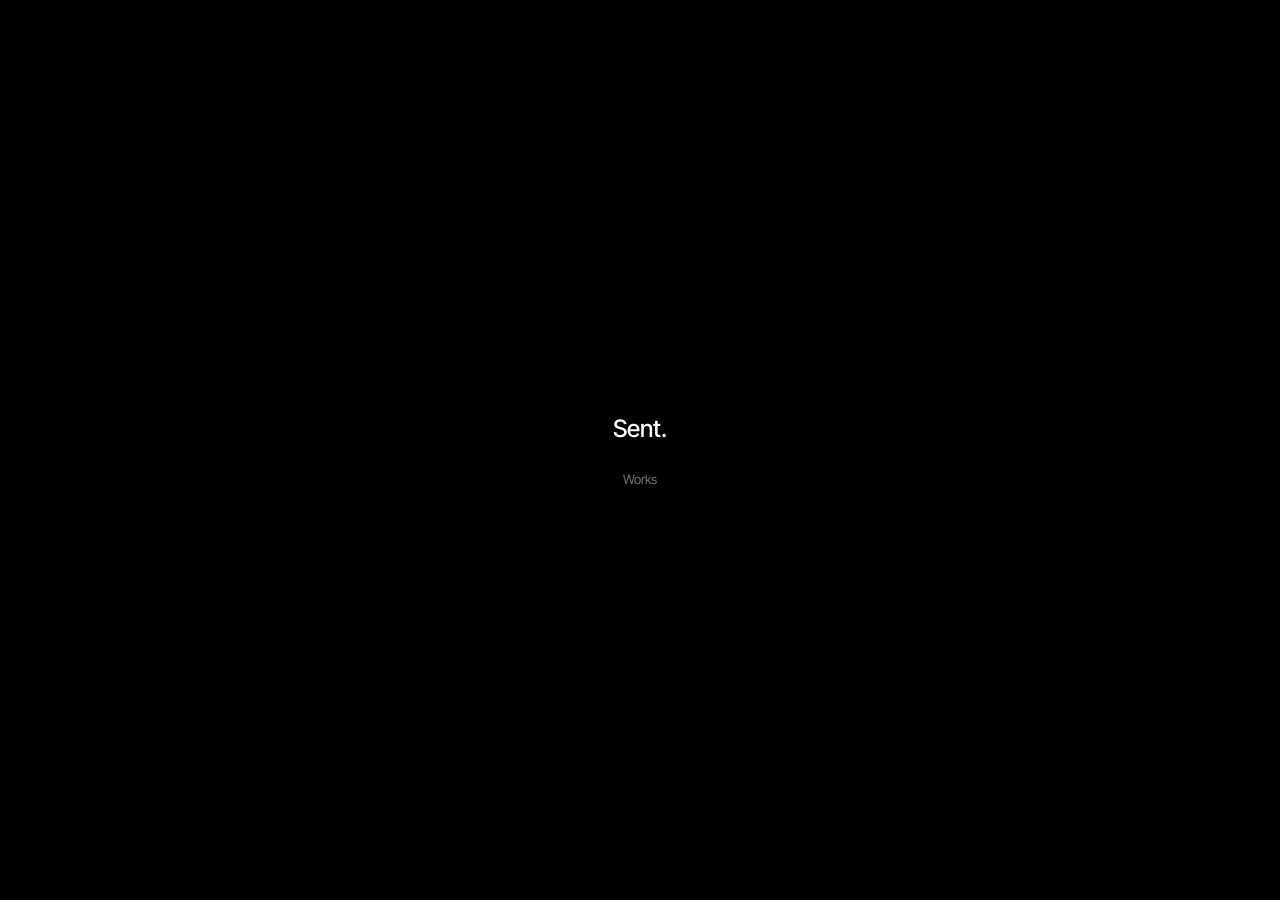
==== thank-you/index.html @ 7d297db4 "Initial commit" ====
<!DOCTYPE html>
<html lang="en">
<head>
  <meta charset="utf-8">
  <meta name="viewport" content="width=device-width, initial-scale=1">
  <title>Sent. — Yuma Tanemura</title>
  <link rel="preconnect" href="https://fonts.googleapis.com">
  <link rel="preconnect" href="https://fonts.gstatic.com" crossorigin>
  <link href="https://fonts.googleapis.com/css2?family=Inter+Tight:wght@400;500&display=swap" rel="stylesheet">
  <link rel="stylesheet" href="../assets/styles.css">
</head>
<body class="thank-you-page">
  <main class="thank-you">
    <p class="thank-you__sent">Sent.</p>
    <a class="thank-you__back" href="../#works">Works</a>
  </main>
</body>
</html>
---- assets/styles.css ----
:root {
  --black: #000;
  --ink: #0a0a0a;
  --white: #fff;
  --muted: #737373;
  --eyebrow: #8a8a8a;
  --blurb: #b8b8b8;
  --name: #f2f2f2;
  --tile: #1c1c1e;
  --blue: #1e4bff;
  --pad: 48px;
  --max: 1200px;
  --font: "Inter Tight", system-ui, sans-serif;
  --display: "Gasoek One", system-ui, sans-serif;
}

*,
*::before,
*::after {
  box-sizing: border-box;
}

html {
  scroll-behavior: smooth;
}

body {
  margin: 0;
  background: var(--black);
  color: var(--white);
  font-family: var(--font);
  font-weight: 400;
  line-height: 1.4;
  -webkit-font-smoothing: antialiased;
}

img {
  display: block;
  max-width: 100%;
  height: auto;
}

a {
  color: inherit;
  text-decoration: none;
}

.shell {
  width: min(100%, var(--max));
  margin-inline: auto;
  padding-inline: var(--pad);
}

.site-header {
  width: 100%;
  background: var(--black);
}

.site-header .shell {
  display: flex;
  align-items: center;
  justify-content: space-between;
  height: 48px;
}

.logo {
  font-size: 13px;
  font-weight: 500;
  color: var(--white);
}

.nav {
  display: flex;
  gap: 28px;
}

.nav a {
  font-size: 13px;
  font-weight: 400;
  color: var(--muted);
}

.nav a:hover {
  color: var(--white);
}

.profile {
  width: 100%;
  background: var(--black);
}

.profile__shell {
  display: flex;
  align-items: flex-end;
  justify-content: space-between;
  gap: 48px;
  padding-top: 64px;
  padding-bottom: 96px;
  min-height: 880px;
}

.portrait-frame {
  flex: 0 0 auto;
  width: min(560px, 46vw);
  aspect-ratio: 560 / 720;
  overflow: hidden;
  background: #111;
}

.portrait {
  width: 100%;
  height: 100%;
  object-fit: cover;
}

.hero-copy {
  flex: 1 1 0;
  max-width: 496px;
  display: flex;
  flex-direction: column;
  gap: 28px;
  min-height: 720px;
  justify-content: flex-end;
}

.eyebrow {
  margin: 0;
  font-size: 12px;
  font-weight: 500;
  letter-spacing: 0.04em;
  text-transform: uppercase;
  color: var(--eyebrow);
}

.blurb {
  margin: 0;
  font-size: 15px;
  color: var(--blurb);
}

.name-lockup {
  margin: 0;
  max-width: 329px;
  font-family: var(--display);
  font-size: 40px;
  font-weight: 400;
  line-height: 1.5;
  color: var(--name);
}

.name-line {
  display: block;
  white-space: nowrap;
}

.works {
  width: 100%;
  background: var(--black);
}

.works__shell {
  display: flex;
  flex-direction: column;
  gap: 40px;
  padding-top: 80px;
  padding-bottom: 80px;
}

.works-rows {
  display: flex;
  flex-direction: column;
  gap: 32px;
}

.marquee {
  overflow: hidden;
  width: 100%;
  height: 240px;
}

.marquee__track {
  display: flex;
  gap: 24px;
  width: max-content;
  height: 100%;
  animation: marquee-left 48s linear infinite;
}

.marquee--top .marquee__track {
  animation-duration: 42s;
}

.marquee--bottom .marquee__track {
  animation-duration: 56s;
  animation-delay: -18s;
}

.tile {
  flex: 0 0 auto;
  width: 240px;
  height: 240px;
  background: var(--tile);
}

@keyframes marquee-left {
  from { transform: translateX(0); }
  to { transform: translateX(-50%); }
}

@media (prefers-reduced-motion: reduce) {
  .marquee__track {
    animation: none;
  }
}

.works-footer {
  display: flex;
  justify-content: flex-end;
}

.view-all {
  font-size: 13px;
  color: var(--muted);
}

.view-all:hover {
  color: var(--white);
}

.contact {
  width: 100%;
  background: var(--blue);
  color: var(--ink);
}

.contact__shell {
  display: flex;
  align-items: flex-start;
  justify-content: space-between;
  gap: 48px;
  padding-top: 80px;
  padding-bottom: 80px;
  min-height: 532px;
}

.contact-left,
.contact-form {
  width: min(520px, 100%);
}

.contact-left {
  display: flex;
  flex-direction: column;
  gap: 20px;
}

.contact-heading {
  margin: 0;
  font-size: clamp(28px, 3vw, 36px);
  font-weight: 500;
  line-height: 1.15;
  color: var(--ink);
}

.contact-mail {
  font-size: 16px;
  color: var(--ink);
}

.contact-mail:hover {
  text-decoration: underline;
}

.contact-form {
  display: flex;
  flex-direction: column;
  gap: 20px;
}

.field {
  display: flex;
  flex-direction: column;
  gap: 8px;
}

.field label {
  font-size: 13px;
  color: var(--ink);
}

.field input,
.field textarea {
  width: 100%;
  border: 0;
  border-radius: 8px;
  background: var(--white);
  color: var(--ink);
  font: inherit;
  font-size: 14px;
}

.field input {
  height: 40px;
  padding: 0 14px;
  line-height: 40px;
}

.field textarea {
  min-height: 120px;
  padding: 12px 14px;
  line-height: 1.4;
  resize: vertical;
}

.field input::placeholder,
.field textarea::placeholder {
  color: var(--ink);
  opacity: 1;
}

.field input:focus,
.field textarea:focus {
  outline: 2px solid var(--ink);
  outline-offset: 2px;
}

.send {
  align-self: flex-end;
  display: inline-flex;
  align-items: center;
  justify-content: center;
  gap: 6px;
  width: 112px;
  height: 40px;
  border: 0;
  border-radius: 8px;
  background: var(--ink);
  color: var(--white);
  font: inherit;
  font-size: 14px;
  font-weight: 500;
  cursor: pointer;
}

.send:hover {
  opacity: 0.92;
}

.send:disabled {
  opacity: 0.6;
  cursor: wait;
}

.send-icon {
  display: block;
}

.thank-you-page {
  min-height: 100vh;
  background: var(--black);
}

.thank-you {
  min-height: 100vh;
  display: flex;
  flex-direction: column;
  align-items: center;
  justify-content: center;
  gap: 24px;
  padding: 48px;
}

.thank-you__sent {
  margin: 0;
  font-size: 24px;
  font-weight: 500;
  color: var(--white);
}

.thank-you__back {
  font-size: 13px;
  color: var(--muted);
}

.thank-you__back:hover {
  color: var(--white);
}

@media (max-width: 900px) {
  :root { --pad: 24px; }

  .profile__shell,
  .contact__shell {
    flex-direction: column;
    align-items: stretch;
    min-height: 0;
  }

  .portrait-frame {
    width: 100%;
    max-width: 560px;
  }

  .hero-copy {
    min-height: 0;
    max-width: none;
  }

  .name-lockup {
    margin: 0;
  }

  .marquee {
    height: 160px;
  }

  .tile {
    width: 160px;
    height: 160px;
  }
}
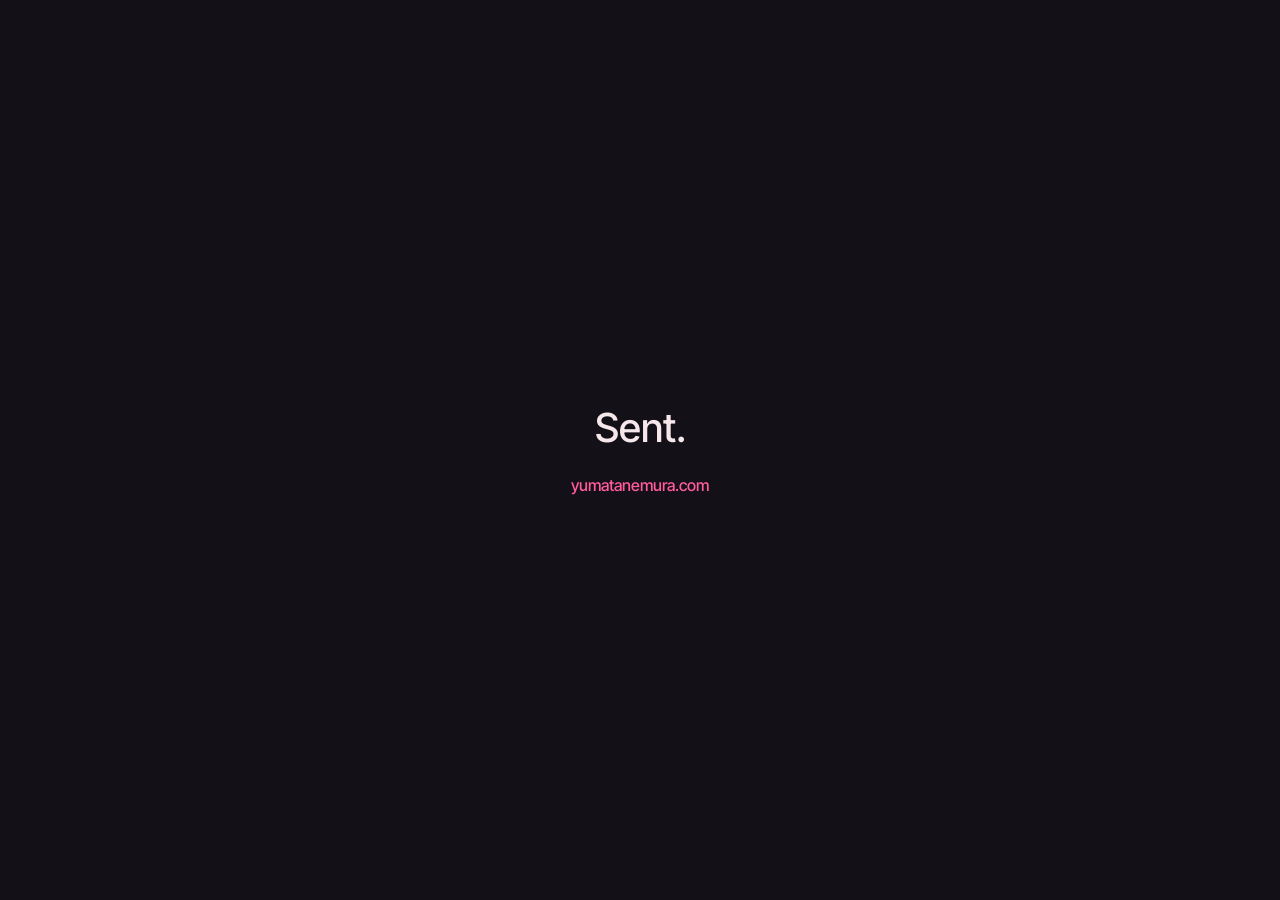
==== commit cf905218: "Rebuild the homepage in the dark-cute direction. The wordmark types on once, the SUN ring turns coun" ====
--- a/thank-you/index.html
+++ b/thank-you/index.html
@@ -3,6 +3,7 @@
 <head>
   <meta charset="utf-8">
   <meta name="viewport" content="width=device-width, initial-scale=1">
+  <meta name="robots" content="noindex">
   <title>Sent. — Yuma Tanemura</title>
   <link rel="preconnect" href="https://fonts.googleapis.com">
   <link rel="preconnect" href="https://fonts.gstatic.com" crossorigin>
@@ -12,7 +13,7 @@
 <body class="thank-you-page">
   <main class="thank-you">
     <p class="thank-you__sent">Sent.</p>
-    <a class="thank-you__back" href="../#works">Works</a>
+    <a class="thank-you__back" href="/">yumatanemura.com</a>
   </main>
 </body>
 </html>
--- a/assets/styles.css
+++ b/assets/styles.css
@@ -1,17 +1,17 @@
 :root {
-  --black: #000;
-  --ink: #0a0a0a;
-  --white: #fff;
-  --muted: #737373;
-  --eyebrow: #8a8a8a;
-  --blurb: #b8b8b8;
-  --name: #f2f2f2;
-  --tile: #1c1c1e;
-  --blue: #1e4bff;
-  --pad: 48px;
-  --max: 1200px;
-  --font: "Inter Tight", system-ui, sans-serif;
-  --display: "Gasoek One", system-ui, sans-serif;
+  --night: #141018;
+  --blush: #f6e7ea;
+  --mute: #cdb8c4;
+  --candy: #ff5c9a;
+  --field: #f8ebef;
+  --ink: #1a1216;
+  --hint: #8e7280;
+  --stage: #2a1620;
+  --stage-top: #321c28;
+  --stage-bottom: #24141c;
+  --gutter: 51px;
+  --ui: "Inter Tight", system-ui, sans-serif;
+  --display: "Baloo 2", system-ui, sans-serif;
 }
 
 *,
@@ -26,18 +26,18 @@
 
 body {
   margin: 0;
-  background: var(--black);
-  color: var(--white);
-  font-family: var(--font);
+  background: var(--night);
+  color: var(--blush);
+  font-family: var(--ui);
   font-weight: 400;
-  line-height: 1.4;
+  font-size: 16px;
+  line-height: 1.2;
   -webkit-font-smoothing: antialiased;
 }
 
-img {
-  display: block;
-  max-width: 100%;
-  height: auto;
+::selection {
+  background: var(--candy);
+  color: var(--ink);
 }
 
 a {
@@ -45,233 +45,244 @@
   text-decoration: none;
 }
 
+a:focus-visible,
+button:focus-visible,
+input:focus-visible,
+textarea:focus-visible {
+  outline: 2px solid var(--candy);
+  outline-offset: 3px;
+}
+
 .shell {
-  width: min(100%, var(--max));
+  width: min(1200px, 100%);
   margin-inline: auto;
-  padding-inline: var(--pad);
+  padding-inline: var(--gutter);
 }
 
 .site-header {
-  width: 100%;
-  background: var(--black);
+  padding-top: 28px;
 }
 
 .site-header .shell {
   display: flex;
+  align-items: baseline;
+  justify-content: space-between;
+  flex-wrap: wrap;
+  gap: 12px 28px;
+}
+
+.logo,
+.nav a,
+.section-label,
+.site-footer {
+  font-size: 15px;
+  font-weight: 500;
+  line-height: 1.2;
+}
+
+.logo {
+  color: var(--blush);
+}
+
+.logo:hover,
+.about__links a:hover,
+.contact__mail:hover,
+.thank-you__back:hover {
+  text-decoration: underline;
+  text-underline-offset: 3px;
+}
+
+.nav {
+  display: flex;
+  gap: 28px;
+  margin-left: auto;
+}
+
+.nav a {
+  color: var(--mute);
+}
+
+.nav a:hover {
+  color: var(--blush);
+}
+
+.wordmark {
+  margin: 84px 0 0;
+  color: var(--candy);
+  font-family: var(--display);
+  font-weight: 800;
+  font-size: min(156px, calc((100vw - 2 * var(--gutter)) / 7.0385));
+  line-height: 1.2;
+  letter-spacing: -0.01282em;
+  white-space: nowrap;
+}
+
+.wordmark__ch {
+  display: inline-block;
+}
+
+@media (prefers-reduced-motion: no-preference) {
+  .wordmark__ch {
+    opacity: 0;
+    animation: letter-in 40ms linear forwards;
+    animation-delay: calc(var(--i) * 75ms);
+  }
+}
+
+@keyframes letter-in {
+  to { opacity: 1; }
+}
+
+.about {
+  margin-top: 151px;
+}
+
+.section-label {
+  margin: 0;
+  color: var(--mute);
+  text-align: center;
+}
+
+.about__lockup {
+  display: grid;
+  grid-template-columns: 1fr auto 1fr;
   align-items: center;
-  justify-content: space-between;
-  height: 48px;
-}
-
-.logo {
-  font-size: 13px;
-  font-weight: 500;
-  color: var(--white);
-}
-
-.nav {
-  display: flex;
-  gap: 28px;
-}
-
-.nav a {
-  font-size: 13px;
+  column-gap: 96px;
+  margin-top: 19px;
+}
+
+.about__bio,
+.about__links {
+  margin: 0;
+  font-size: 16px;
   font-weight: 400;
-  color: var(--muted);
-}
-
-.nav a:hover {
-  color: var(--white);
-}
-
-.profile {
-  width: 100%;
-  background: var(--black);
-}
-
-.profile__shell {
-  display: flex;
-  align-items: flex-end;
-  justify-content: space-between;
-  gap: 48px;
-  padding-top: 64px;
-  padding-bottom: 96px;
-  min-height: 880px;
-}
-
-.portrait-frame {
-  flex: 0 0 auto;
-  width: min(560px, 46vw);
-  aspect-ratio: 560 / 720;
-  overflow: hidden;
-  background: #111;
-}
-
-.portrait {
-  width: 100%;
-  height: 100%;
-  object-fit: cover;
-}
-
-.hero-copy {
-  flex: 1 1 0;
-  max-width: 496px;
-  display: flex;
-  flex-direction: column;
-  gap: 28px;
-  min-height: 720px;
-  justify-content: flex-end;
-}
-
-.eyebrow {
-  margin: 0;
-  font-size: 12px;
-  font-weight: 500;
-  letter-spacing: 0.04em;
-  text-transform: uppercase;
-  color: var(--eyebrow);
-}
-
-.blurb {
-  margin: 0;
-  font-size: 15px;
-  color: var(--blurb);
-}
-
-.name-lockup {
-  margin: 0;
-  max-width: 329px;
-  font-family: var(--display);
-  font-size: 40px;
-  font-weight: 400;
-  line-height: 1.5;
-  color: var(--name);
-}
-
-.name-line {
-  display: block;
-  white-space: nowrap;
+  line-height: 1.2;
+}
+
+.about__bio {
+  justify-self: end;
+}
+
+.about__links {
+  justify-self: start;
+  text-align: right;
+}
+
+.sun {
+  position: relative;
+  width: min(323px, 72vw);
+  aspect-ratio: 1;
+}
+
+.sun__ring {
+  position: absolute;
+  inset: 0;
+}
+
+@media (prefers-reduced-motion: no-preference) {
+  .sun__ring {
+    animation: sun-spin 90s linear infinite;
+  }
+}
+
+@keyframes sun-spin {
+  to { transform: rotate(-360deg); }
+}
+
+.sun__glyph {
+  position: absolute;
+  left: calc(50% + sin(var(--a)) * 47.3684%);
+  top: calc(50% - cos(var(--a)) * 47.3684%);
+  color: var(--candy);
+  font-size: min(15px, calc(15px * 72vw / 323px));
+  font-weight: 600;
+  line-height: 1.2;
+  transform: translate(-50%, -50%) rotate(var(--a));
+  user-select: none;
+}
+
+.sun__face {
+  position: absolute;
+  z-index: 1;
+  left: 50%;
+  top: 50%;
+  width: 80.805%;
+  aspect-ratio: 1;
+  border-radius: 50%;
+  background: var(--candy);
+  transform: translate(-50%, -50%);
 }
 
 .works {
-  width: 100%;
-  background: var(--black);
-}
-
-.works__shell {
-  display: flex;
-  flex-direction: column;
-  gap: 40px;
-  padding-top: 80px;
-  padding-bottom: 80px;
-}
-
-.works-rows {
-  display: flex;
-  flex-direction: column;
-  gap: 32px;
-}
-
-.marquee {
-  overflow: hidden;
-  width: 100%;
-  height: 240px;
-}
-
-.marquee__track {
-  display: flex;
-  gap: 24px;
-  width: max-content;
-  height: 100%;
-  animation: marquee-left 48s linear infinite;
-}
-
-.marquee--top .marquee__track {
-  animation-duration: 42s;
-}
-
-.marquee--bottom .marquee__track {
-  animation-duration: 56s;
-  animation-delay: -18s;
-}
-
-.tile {
-  flex: 0 0 auto;
-  width: 240px;
-  height: 240px;
-  background: var(--tile);
-}
-
-@keyframes marquee-left {
-  from { transform: translateX(0); }
-  to { transform: translateX(-50%); }
-}
-
-@media (prefers-reduced-motion: reduce) {
-  .marquee__track {
-    animation: none;
-  }
-}
-
-.works-footer {
-  display: flex;
-  justify-content: flex-end;
-}
-
-.view-all {
-  font-size: 13px;
-  color: var(--muted);
-}
-
-.view-all:hover {
-  color: var(--white);
-}
-
-.contact {
-  width: 100%;
-  background: var(--blue);
-  color: var(--ink);
-}
-
-.contact__shell {
-  display: flex;
-  align-items: flex-start;
-  justify-content: space-between;
-  gap: 48px;
-  padding-top: 80px;
-  padding-bottom: 80px;
-  min-height: 532px;
-}
-
-.contact-left,
-.contact-form {
-  width: min(520px, 100%);
-}
-
-.contact-left {
+  margin-top: 194px;
+}
+
+.works__grid {
+  display: grid;
+  grid-template-columns: 724fr 352fr;
+  gap: 1.8248%;
+  margin-top: 35px;
+}
+
+.works__lead,
+.works__small {
+  border-radius: 7.7348%;
+}
+
+.works__lead {
+  aspect-ratio: 1;
+  background: var(--stage);
+}
+
+.works__side {
   display: flex;
   flex-direction: column;
   gap: 20px;
 }
 
-.contact-heading {
-  margin: 0;
-  font-size: clamp(28px, 3vw, 36px);
-  font-weight: 500;
-  line-height: 1.15;
-  color: var(--ink);
-}
-
-.contact-mail {
+.works__small {
+  aspect-ratio: 1;
+  border-radius: 11.3636%;
+}
+
+.works__small--top {
+  background: var(--stage-top);
+}
+
+.works__small--bottom {
+  background: var(--stage-bottom);
+}
+
+.contact {
+  margin-top: 157px;
+}
+
+.contact__layout {
+  display: grid;
+  grid-template-columns: minmax(0, 440px) minmax(0, 532px);
+  justify-content: space-between;
+  align-items: start;
+  gap: 48px 132px;
+}
+
+.contact__heading {
+  margin: 0;
+  max-width: 440px;
+  color: var(--blush);
+  font-size: 40px;
+  font-weight: 500;
+  line-height: 1.2;
+}
+
+.contact__mail {
+  display: inline-block;
+  margin-top: 32px;
+  color: var(--candy);
   font-size: 16px;
-  color: var(--ink);
-}
-
-.contact-mail:hover {
-  text-decoration: underline;
-}
-
-.contact-form {
+  font-weight: 500;
+}
+
+.contact__form {
   display: flex;
   flex-direction: column;
   gap: 20px;
@@ -284,80 +295,93 @@
 }
 
 .field label {
+  color: var(--mute);
   font-size: 13px;
-  color: var(--ink);
+  font-weight: 500;
 }
 
 .field input,
 .field textarea {
   width: 100%;
   border: 0;
-  border-radius: 8px;
-  background: var(--white);
+  border-radius: 16px;
+  background: var(--field);
   color: var(--ink);
   font: inherit;
-  font-size: 14px;
+  font-size: 15px;
+  font-weight: 400;
 }
 
 .field input {
-  height: 40px;
-  padding: 0 14px;
-  line-height: 40px;
+  height: 52px;
+  padding: 0 18px;
 }
 
 .field textarea {
-  min-height: 120px;
-  padding: 12px 14px;
-  line-height: 1.4;
+  min-height: 132px;
+  padding: 16px 18px;
   resize: vertical;
 }
 
 .field input::placeholder,
 .field textarea::placeholder {
-  color: var(--ink);
+  color: var(--hint);
   opacity: 1;
 }
 
-.field input:focus,
-.field textarea:focus {
-  outline: 2px solid var(--ink);
-  outline-offset: 2px;
+.form-error {
+  margin: 0;
+  color: var(--blush);
+  font-size: 14px;
+  font-weight: 500;
 }
 
 .send {
   align-self: flex-end;
-  display: inline-flex;
+  width: 124px;
+  height: 48px;
+  margin-top: 12px;
+  border: 0;
+  border-radius: 24px;
+  background: var(--candy);
+  color: var(--ink);
+  font: inherit;
+  font-size: 15px;
+  font-weight: 500;
+  cursor: pointer;
+  transition: transform 160ms ease;
+}
+
+.send:active:not(:disabled) {
+  transform: scale(0.97);
+}
+
+.send:focus-visible {
+  outline-color: var(--blush);
+}
+
+.send:disabled {
+  cursor: wait;
+  opacity: 0.7;
+}
+
+.site-footer {
+  display: flex;
   align-items: center;
   justify-content: center;
-  gap: 6px;
-  width: 112px;
-  height: 40px;
-  border: 0;
-  border-radius: 8px;
-  background: var(--ink);
-  color: var(--white);
-  font: inherit;
-  font-size: 14px;
-  font-weight: 500;
-  cursor: pointer;
-}
-
-.send:hover {
-  opacity: 0.92;
-}
-
-.send:disabled {
-  opacity: 0.6;
-  cursor: wait;
-}
-
-.send-icon {
-  display: block;
+  min-height: 39px;
+  margin-top: 101px;
+  background: var(--candy);
+  color: var(--ink);
+}
+
+.site-footer p {
+  margin: 0;
 }
 
 .thank-you-page {
   min-height: 100vh;
-  background: var(--black);
+  background: var(--night);
 }
 
 .thank-you {
@@ -367,55 +391,67 @@
   align-items: center;
   justify-content: center;
   gap: 24px;
-  padding: 48px;
+  padding: 48px 24px;
 }
 
 .thank-you__sent {
   margin: 0;
-  font-size: 24px;
-  font-weight: 500;
-  color: var(--white);
+  color: var(--blush);
+  font-size: 40px;
+  font-weight: 500;
 }
 
 .thank-you__back {
-  font-size: 13px;
-  color: var(--muted);
-}
-
-.thank-you__back:hover {
-  color: var(--white);
+  color: var(--candy);
+  font-size: 16px;
+  font-weight: 500;
 }
 
 @media (max-width: 900px) {
-  :root { --pad: 24px; }
-
-  .profile__shell,
-  .contact__shell {
-    flex-direction: column;
-    align-items: stretch;
-    min-height: 0;
+  :root { --gutter: 24px; }
+
+  .wordmark { margin-top: 48px; }
+
+  .about,
+  .works,
+  .contact { margin-top: 72px; }
+
+  .about__lockup {
+    grid-template-columns: 1fr;
+    justify-items: center;
+    row-gap: 28px;
+    text-align: center;
   }
 
-  .portrait-frame {
-    width: 100%;
-    max-width: 560px;
+  .about__bio,
+  .about__links { justify-self: center; }
+
+  .contact__layout { grid-template-columns: 1fr; }
+
+  .contact__heading { font-size: 32px; }
+
+  .site-footer { margin-top: 64px; }
+}
+
+@media (max-width: 700px) {
+  .works__grid { grid-template-columns: 1fr; }
+
+  .works__side {
+    display: grid;
+    grid-template-columns: 1fr 1fr;
+    gap: 12px;
   }
 
-  .hero-copy {
-    min-height: 0;
-    max-width: none;
+  .nav { gap: 16px; }
+}
+
+@media (prefers-reduced-motion: reduce) {
+  html { scroll-behavior: auto; }
+
+  .send,
+  .send:hover,
+  .send:active { 
+    transition: none;
+    transform: none;
   }
-
-  .name-lockup {
-    margin: 0;
-  }
-
-  .marquee {
-    height: 160px;
-  }
-
-  .tile {
-    width: 160px;
-    height: 160px;
-  }
-}
+}
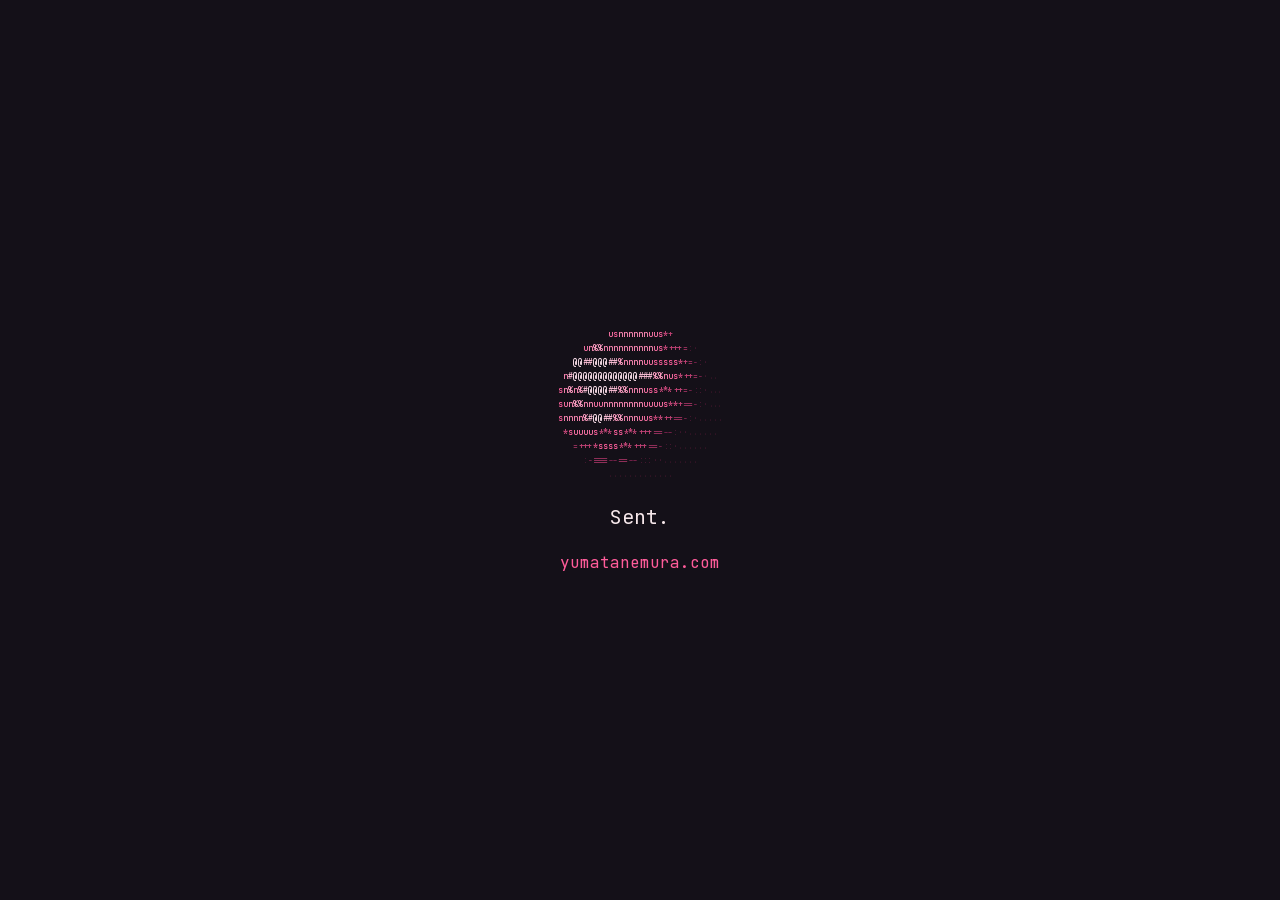
==== commit ed674948: "Give the thank-you page the mono type and the small sun." ====
--- a/thank-you/index.html
+++ b/thank-you/index.html
@@ -5,15 +5,19 @@
   <meta name="viewport" content="width=device-width, initial-scale=1">
   <meta name="robots" content="noindex">
   <title>Sent. — Yuma Tanemura</title>
-  <link rel="preconnect" href="https://fonts.googleapis.com">
-  <link rel="preconnect" href="https://fonts.gstatic.com" crossorigin>
-  <link href="https://fonts.googleapis.com/css2?family=Inter+Tight:wght@400;500&display=swap" rel="stylesheet">
+  <link rel="icon" type="image/png" sizes="32x32" href="/assets/icons/favicon-32.png">
+  <link rel="icon" type="image/png" sizes="16x16" href="/assets/icons/favicon-16.png">
+  <link rel="apple-touch-icon" href="/assets/icons/apple-touch-icon.png">
+  <meta name="theme-color" content="#141018">
+  <link rel="preload" href="/assets/fonts/jetbrains-mono-latin.woff2" as="font" type="font/woff2" crossorigin>
   <link rel="stylesheet" href="../assets/styles.css">
 </head>
-<body class="thank-you-page">
-  <main class="thank-you">
-    <p class="thank-you__sent">Sent.</p>
-    <a class="thank-you__back" href="/">yumatanemura.com</a>
+<body class="edge-page">
+  <main class="edge">
+    <pre class="mini-sun" data-rows="11" aria-hidden="true"></pre>
+    <p class="edge__line">Sent.</p>
+    <a class="edge__back" href="/">yumatanemura.com</a>
   </main>
+  <script src="/assets/mini-sun.js"></script>
 </body>
 </html>
--- a/assets/styles.css
+++ b/assets/styles.css
@@ -1,3 +1,20 @@
+/* self-hosted latin subsets: JetBrains Mono (variable, 400–600) and Baloo 2 800 — the only faces the site uses */
+@font-face {
+  font-family: "JetBrains Mono";
+  font-style: normal;
+  font-weight: 400 600;
+  font-display: swap;
+  src: url("fonts/jetbrains-mono-latin.woff2") format("woff2");
+}
+
+@font-face {
+  font-family: "Baloo 2";
+  font-style: normal;
+  font-weight: 800;
+  font-display: swap;
+  src: url("fonts/baloo2-800-latin.woff2") format("woff2");
+}
+
 :root {
   --night: #141018;
   --blush: #f6e7ea;
@@ -6,11 +23,8 @@
   --field: #f8ebef;
   --ink: #1a1216;
   --hint: #8e7280;
-  --stage: #2a1620;
-  --stage-top: #321c28;
-  --stage-bottom: #24141c;
   --gutter: 51px;
-  --ui: "Inter Tight", system-ui, sans-serif;
+  --ui: "JetBrains Mono", ui-monospace, SFMono-Regular, Menlo, monospace;
   --display: "Baloo 2", system-ui, sans-serif;
 }
 
@@ -54,6 +68,7 @@
 }
 
 .shell {
+  container: shell / inline-size;
   width: min(1200px, 100%);
   margin-inline: auto;
   padding-inline: var(--gutter);
@@ -75,7 +90,7 @@
 .nav a,
 .section-label,
 .site-footer {
-  font-size: 15px;
+  font-size: 13px;
   font-weight: 500;
   line-height: 1.2;
 }
@@ -86,8 +101,7 @@
 
 .logo:hover,
 .about__links a:hover,
-.contact__mail:hover,
-.thank-you__back:hover {
+.contact__mail:hover {
   text-decoration: underline;
   text-underline-offset: 3px;
 }
@@ -111,146 +125,17 @@
   color: var(--candy);
   font-family: var(--display);
   font-weight: 800;
-  font-size: min(156px, calc((100vw - 2 * var(--gutter)) / 7.0385));
+  /* 7.06 is the measured width of Baloo 2, so the name stays inside the shell. */
+  font-size: min(156px, calc(100cqw / 7.06));
   line-height: 1.2;
   letter-spacing: -0.01282em;
   white-space: nowrap;
 }
 
-.wordmark__ch {
-  display: inline-block;
-}
-
-@media (prefers-reduced-motion: no-preference) {
-  .wordmark__ch {
-    opacity: 0;
-    animation: letter-in 40ms linear forwards;
-    animation-delay: calc(var(--i) * 75ms);
-  }
-}
-
-@keyframes letter-in {
-  to { opacity: 1; }
-}
-
-.about {
-  margin-top: 151px;
-}
-
 .section-label {
   margin: 0;
   color: var(--mute);
   text-align: center;
-}
-
-.about__lockup {
-  display: grid;
-  grid-template-columns: 1fr auto 1fr;
-  align-items: center;
-  column-gap: 96px;
-  margin-top: 19px;
-}
-
-.about__bio,
-.about__links {
-  margin: 0;
-  font-size: 16px;
-  font-weight: 400;
-  line-height: 1.2;
-}
-
-.about__bio {
-  justify-self: end;
-}
-
-.about__links {
-  justify-self: start;
-  text-align: right;
-}
-
-.sun {
-  position: relative;
-  width: min(323px, 72vw);
-  aspect-ratio: 1;
-}
-
-.sun__ring {
-  position: absolute;
-  inset: 0;
-}
-
-@media (prefers-reduced-motion: no-preference) {
-  .sun__ring {
-    animation: sun-spin 90s linear infinite;
-  }
-}
-
-@keyframes sun-spin {
-  to { transform: rotate(-360deg); }
-}
-
-.sun__glyph {
-  position: absolute;
-  left: calc(50% + sin(var(--a)) * 47.3684%);
-  top: calc(50% - cos(var(--a)) * 47.3684%);
-  color: var(--candy);
-  font-size: min(15px, calc(15px * 72vw / 323px));
-  font-weight: 600;
-  line-height: 1.2;
-  transform: translate(-50%, -50%) rotate(var(--a));
-  user-select: none;
-}
-
-.sun__face {
-  position: absolute;
-  z-index: 1;
-  left: 50%;
-  top: 50%;
-  width: 80.805%;
-  aspect-ratio: 1;
-  border-radius: 50%;
-  background: var(--candy);
-  transform: translate(-50%, -50%);
-}
-
-.works {
-  margin-top: 194px;
-}
-
-.works__grid {
-  display: grid;
-  grid-template-columns: 724fr 352fr;
-  gap: 1.8248%;
-  margin-top: 35px;
-}
-
-.works__lead,
-.works__small {
-  border-radius: 7.7348%;
-}
-
-.works__lead {
-  aspect-ratio: 1;
-  background: var(--stage);
-}
-
-.works__side {
-  display: flex;
-  flex-direction: column;
-  gap: 20px;
-}
-
-.works__small {
-  aspect-ratio: 1;
-  border-radius: 11.3636%;
-}
-
-.works__small--top {
-  background: var(--stage-top);
-}
-
-.works__small--bottom {
-  background: var(--stage-bottom);
 }
 
 .contact {
@@ -308,7 +193,7 @@
   background: var(--field);
   color: var(--ink);
   font: inherit;
-  font-size: 15px;
+  font-size: 16px;
   font-weight: 400;
 }
 
@@ -332,7 +217,7 @@
 .form-error {
   margin: 0;
   color: var(--blush);
-  font-size: 14px;
+  font-size: 13px;
   font-weight: 500;
 }
 
@@ -346,7 +231,7 @@
   background: var(--candy);
   color: var(--ink);
   font: inherit;
-  font-size: 15px;
+  font-size: 16px;
   font-weight: 500;
   cursor: pointer;
   transition: transform 160ms ease;
@@ -379,69 +264,21 @@
   margin: 0;
 }
 
-.thank-you-page {
-  min-height: 100vh;
-  background: var(--night);
-}
-
-.thank-you {
-  min-height: 100vh;
-  display: flex;
-  flex-direction: column;
-  align-items: center;
-  justify-content: center;
-  gap: 24px;
-  padding: 48px 24px;
-}
-
-.thank-you__sent {
-  margin: 0;
-  color: var(--blush);
-  font-size: 40px;
-  font-weight: 500;
-}
-
-.thank-you__back {
-  color: var(--candy);
-  font-size: 16px;
-  font-weight: 500;
-}
-
 @media (max-width: 900px) {
   :root { --gutter: 24px; }
 
   .wordmark { margin-top: 48px; }
 
-  .about,
-  .works,
   .contact { margin-top: 72px; }
 
-  .about__lockup {
-    grid-template-columns: 1fr;
-    justify-items: center;
-    row-gap: 28px;
-    text-align: center;
-  }
-
-  .about__bio,
-  .about__links { justify-self: center; }
-
   .contact__layout { grid-template-columns: 1fr; }
 
-  .contact__heading { font-size: 32px; }
+  .contact__heading { font-size: 28px; }
 
   .site-footer { margin-top: 64px; }
 }
 
 @media (max-width: 700px) {
-  .works__grid { grid-template-columns: 1fr; }
-
-  .works__side {
-    display: grid;
-    grid-template-columns: 1fr 1fr;
-    gap: 12px;
-  }
-
   .nav { gap: 16px; }
 }
 
@@ -455,3 +292,47 @@
     transform: none;
   }
 }
+
+/* 404 + thank-you: one small character SUN above a line of mono text */
+.mini-sun {
+  margin: 0;
+  font-family: var(--ui);
+  font-size: 8px;
+  line-height: 14px;
+  font-weight: 600;
+  letter-spacing: 0;
+  user-select: none;
+}
+
+.edge-page {
+  min-height: 100vh;
+  background: var(--night);
+}
+
+.edge {
+  min-height: 100vh;
+  display: flex;
+  flex-direction: column;
+  align-items: center;
+  justify-content: center;
+  gap: 24px;
+  padding: 48px 24px;
+  text-align: center;
+}
+
+.edge__line {
+  margin: 0;
+  color: var(--blush);
+  font-size: 20px;
+  font-weight: 400;
+}
+
+.edge__back {
+  color: var(--candy);
+  font-size: 16px;
+}
+
+.edge__back:hover {
+  text-decoration: underline;
+  text-underline-offset: 3px;
+}
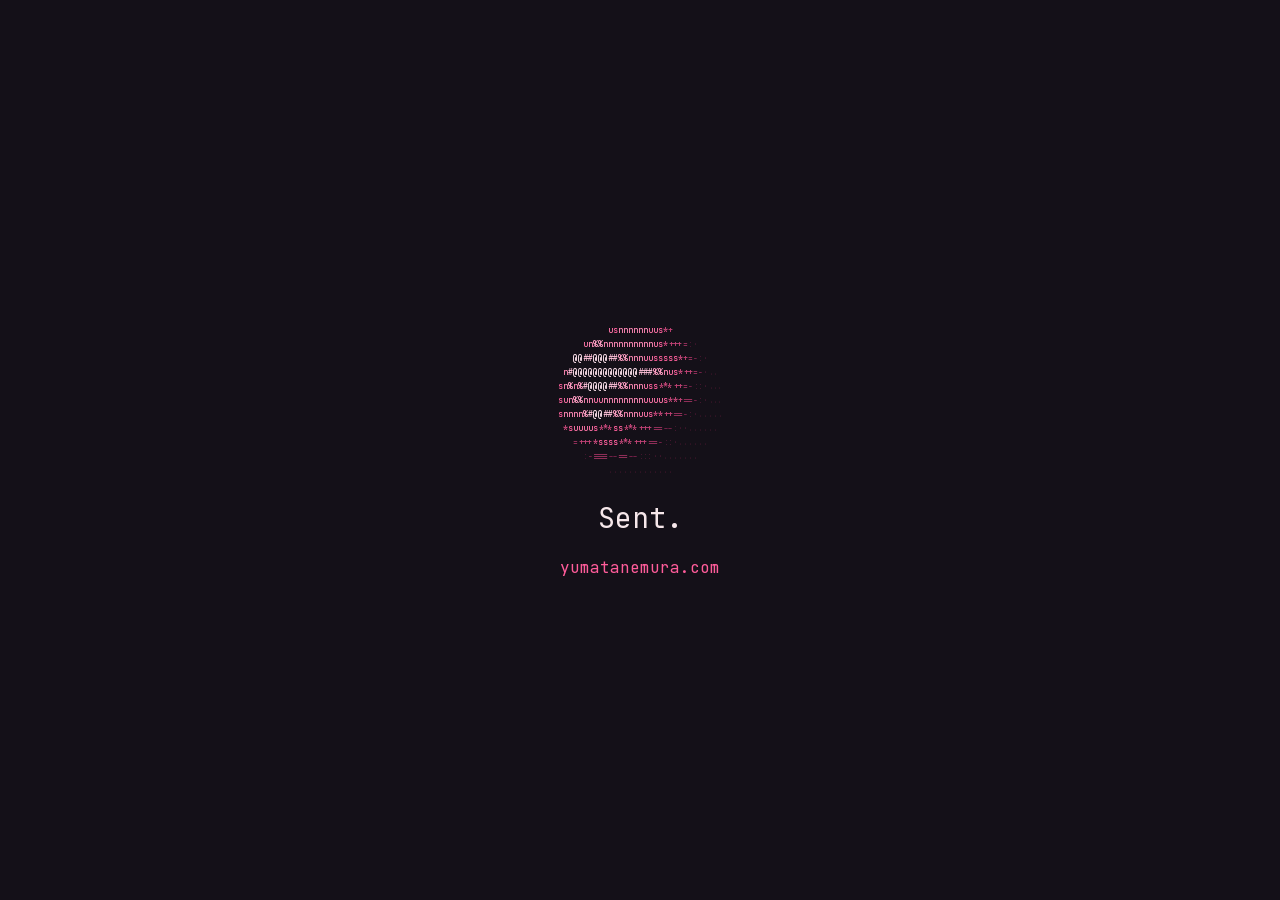
==== commit 0131a436: "Set the thank-you line back to 28px." ====
--- a/thank-you/index.html
+++ b/thank-you/index.html
@@ -12,7 +12,7 @@
   <link rel="preload" href="/assets/fonts/jetbrains-mono-latin.woff2" as="font" type="font/woff2" crossorigin>
   <link rel="stylesheet" href="../assets/styles.css">
 </head>
-<body class="edge-page">
+<body class="edge-page thank-you-page">
   <main class="edge">
     <pre class="mini-sun" data-rows="11" aria-hidden="true"></pre>
     <p class="edge__line">Sent.</p>
--- a/assets/styles.css
+++ b/assets/styles.css
@@ -327,6 +327,10 @@
   font-weight: 400;
 }
 
+.thank-you-page .edge__line {
+  font-size: 28px;
+}
+
 .edge__back {
   color: var(--candy);
   font-size: 16px;
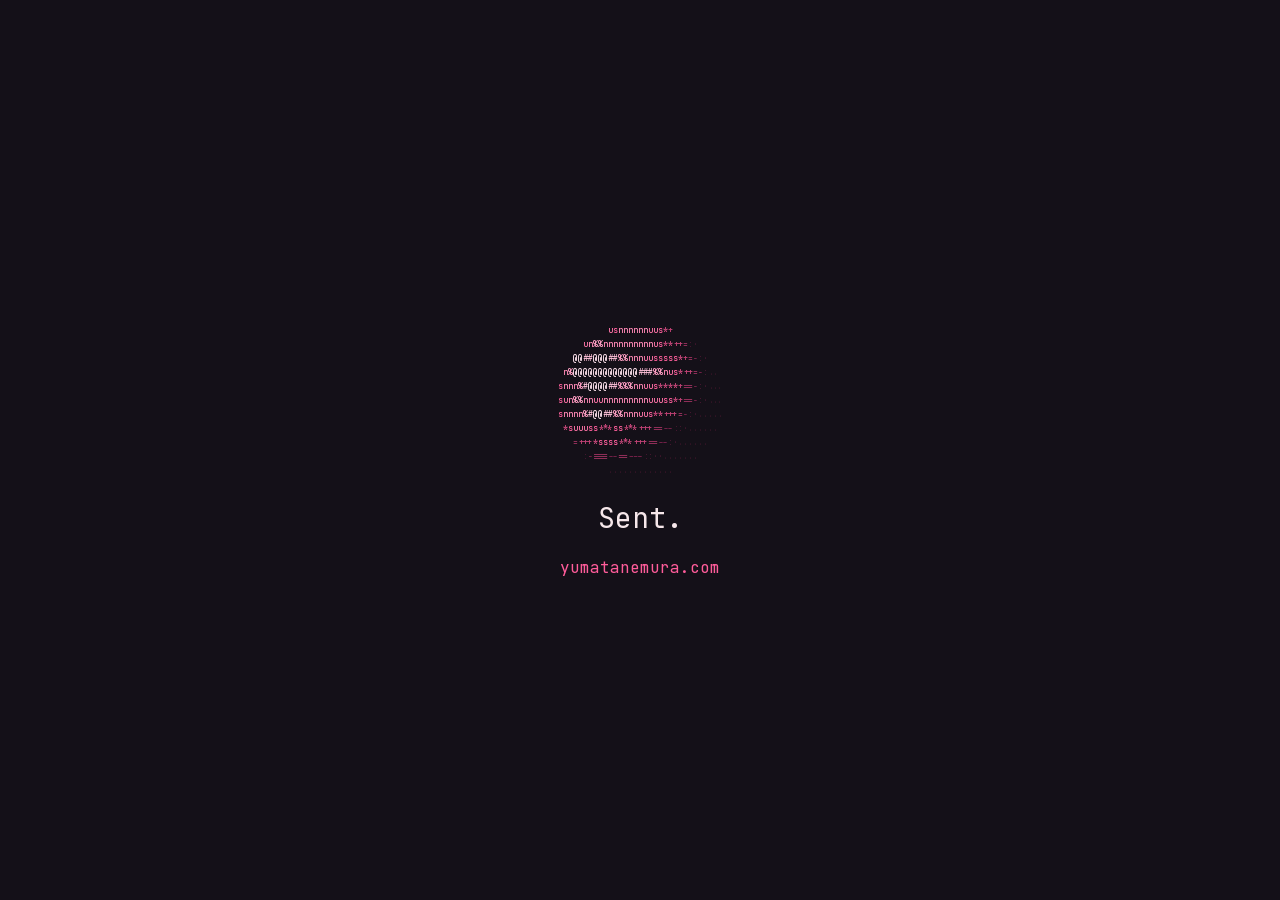
==== commit aa0b8b2a: "Add Cloudflare Web Analytics." ====
--- a/thank-you/index.html
+++ b/thank-you/index.html
@@ -19,5 +19,6 @@
     <a class="edge__back" href="/">yumatanemura.com</a>
   </main>
   <script src="/assets/mini-sun.js"></script>
+  <script type='module' src='https://static.cloudflareinsights.com/beacon.min.js' data-cf-beacon='{"token": "2049c5c9cd2f4ea08d89f3d93ec42ae2"}'></script>
 </body>
 </html>
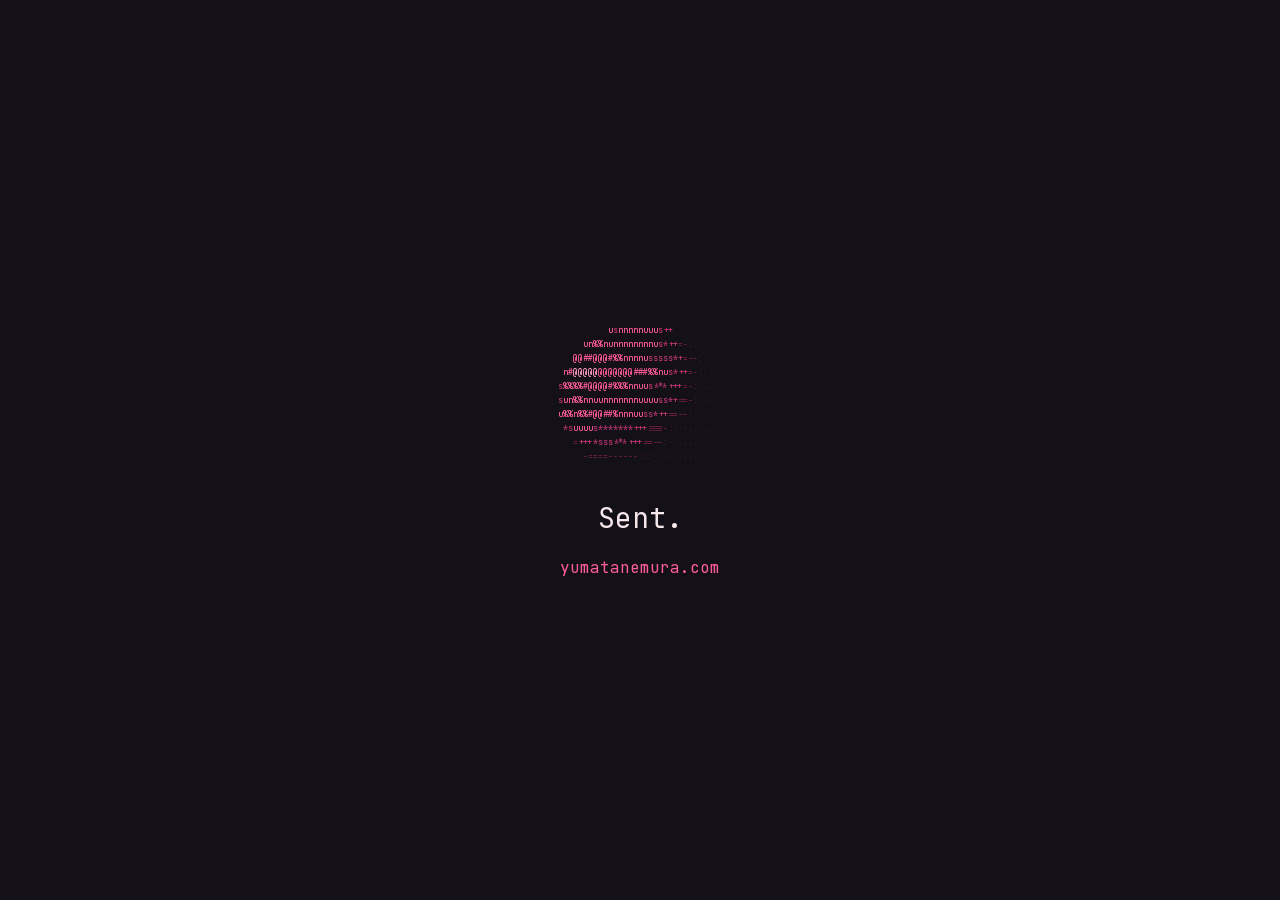
==== commit 650ebe85: "Ripple link and button labels through ramp characters on hover, press and keyboard focus." ====
--- a/thank-you/index.html
+++ b/thank-you/index.html
@@ -19,6 +19,7 @@
     <a class="edge__back" href="/">yumatanemura.com</a>
   </main>
   <script src="/assets/mini-sun.js"></script>
+  <script src="/assets/ripple.js"></script>
   <script type='module' src='https://static.cloudflareinsights.com/beacon.min.js' data-cf-beacon='{"token": "2049c5c9cd2f4ea08d89f3d93ec42ae2"}'></script>
 </body>
 </html>
--- a/assets/styles.css
+++ b/assets/styles.css
@@ -99,9 +99,9 @@
   color: var(--blush);
 }
 
-.logo:hover,
-.about__links a:hover,
-.contact__mail:hover {
+/* hover decoration only where the character ripple does not play (no script, reduced motion) */
+html:not(.ripple) .logo:hover,
+html:not(.ripple) .contact__mail:hover {
   text-decoration: underline;
   text-underline-offset: 3px;
 }
@@ -116,7 +116,7 @@
   color: var(--mute);
 }
 
-.nav a:hover {
+html:not(.ripple) .nav a:hover {
   color: var(--blush);
 }
 
@@ -336,7 +336,15 @@
   font-size: 16px;
 }
 
-.edge__back:hover {
+html:not(.ripple) .edge__back:hover {
   text-decoration: underline;
   text-underline-offset: 3px;
 }
+
+/* touch: no grey tap flash; the back link gets a 44px hit area (taken back by a negative margin) and no hover that sticks after a tap */
+html { -webkit-tap-highlight-color: transparent; }
+@media (pointer: coarse) { .edge__back { display: inline-block; padding: 13px 6px; margin: -13px -6px; } }
+@media (hover: none) {
+  .edge__back:hover { text-decoration: none; }
+  html:not(.ripple) .edge__back:active { text-decoration: underline; text-underline-offset: 3px; }
+}
